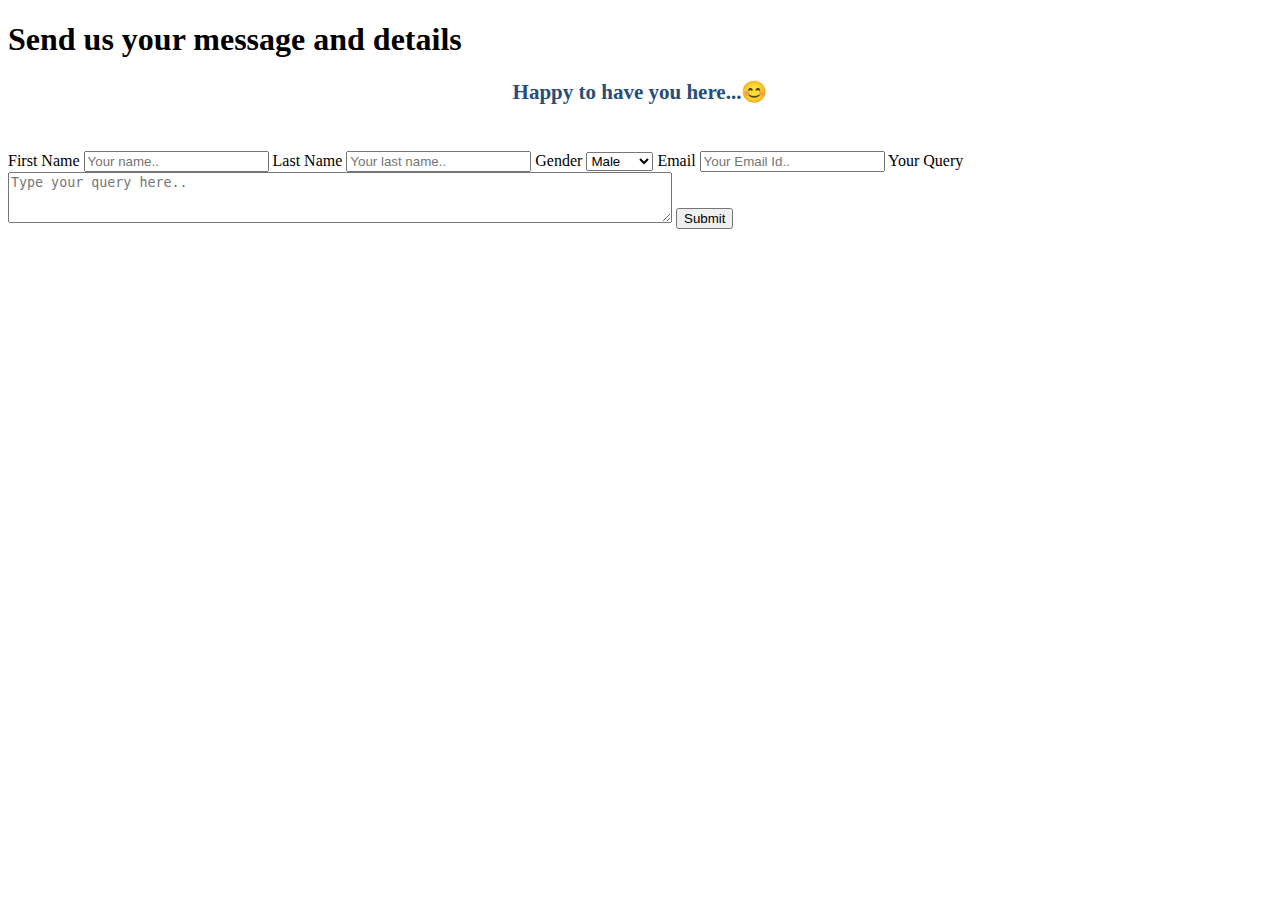
==== contact-us-form.html @ dbe7200f "Add files via upload" ====
<!DOCTYPE html>
<html lang="en">
<head>
    <meta charset="UTF-8">
    <meta http-equiv="X-UA-Compatible" content="IE=edge">
    <meta name="viewport" content="width=device-width, initial-scale=1.0">
    <title>Contact Us</title>
    <link rel="stylesheet" href="/CSS/styles.css">
</head>
<body class="form-body">
    <h1 id="form-heading">Send us your message and details</h1>
    <div >
       <form action=""  class="div-form">
           <h3 style="text-align: center; color: #284E78; font-size: 21px;">Happy to have you here...😊<br><br></h3>
        <label for="fname">First Name</label>
        <input type="text" id="fname" name="firstname" placeholder="Your name.." required>
    
        <label for="lname">Last Name</label>
        <input type="text" id="lname" name="lastname" placeholder="Your last name.." required>
    
        <label for="country">Gender</label>
        <select id="country" name="gender">
          <option value="Male">Male</option>
          <option value="Female">Female</option>
          <option value="Other">Other</option>
        </select>

        <label for="email">Email</label>
        <input type="text" id="email" name="email" placeholder="Your Email Id.." required>

        <label for="query">Your Query</label>
        <textarea id="query" name="query" rows="3" cols="80" required placeholder="Type your query here.."></textarea>
      
        <input type="submit" value="Submit">

        
       </form>
    </div>
  

</body>
</html>
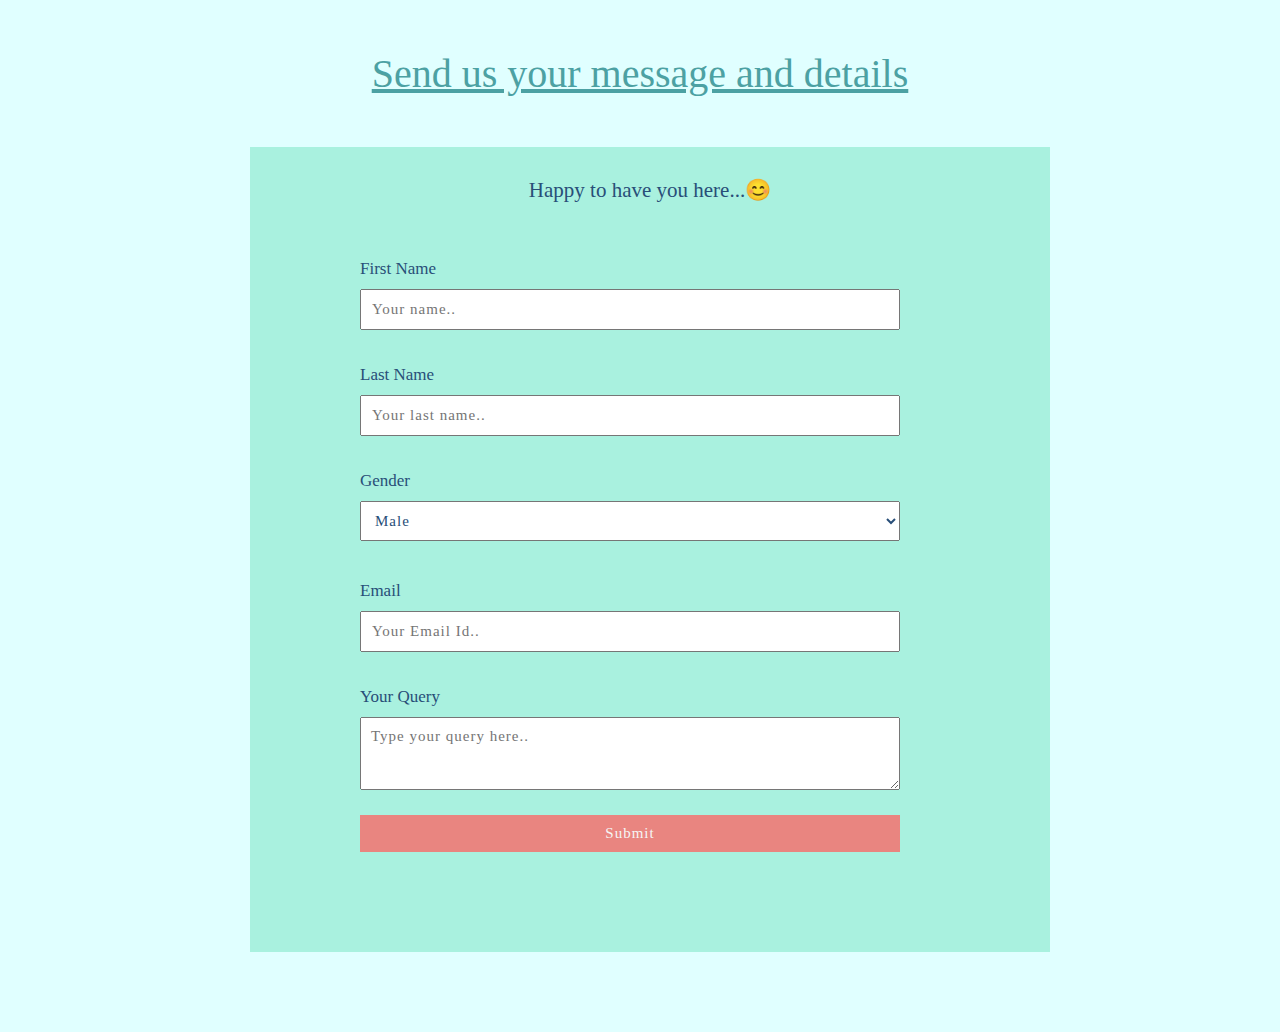
==== commit af8873b8: "Update contact-us-form.html" ====
--- a/contact-us-form.html
+++ b/contact-us-form.html
@@ -5,7 +5,7 @@
     <meta http-equiv="X-UA-Compatible" content="IE=edge">
     <meta name="viewport" content="width=device-width, initial-scale=1.0">
     <title>Contact Us</title>
-    <link rel="stylesheet" href="/CSS/styles.css">
+    <link rel="stylesheet" href="styles.css">
 </head>
 <body class="form-body">
     <h1 id="form-heading">Send us your message and details</h1>
@@ -39,4 +39,4 @@
   
 
 </body>
-</html>+</html>
--- a/styles.css
+++ b/styles.css
@@ -0,0 +1,293 @@
+
+* {
+    box-sizing: border-box;
+}
+
+body {
+    margin: 0;
+    }
+
+div.top {
+    background-color: #E8F0F2;
+    height: 41rem;
+}
+
+.middle {
+    text-align: left;
+   
+    width: 78%;
+    margin-left: 150px;
+    padding-top: 100px;
+}
+
+.backcolor-only {
+    background-color: #D8E3E7;
+}
+
+.bottom {
+    text-align: center;
+    background-color: #E8F0F2;
+    padding-bottom: 10px;
+}
+
+.cloud1 {
+    position: absolute;
+    margin-left: 300px;
+    position: absolute;
+    padding-top: 20px;
+    margin-left: 60px;
+    margin-top: 50px;
+    display: block;
+    
+}
+
+.cloud2 {
+    position: absolute;
+    margin-left: 900px;
+    margin-top: 180px;
+
+}
+
+.cloud3 {
+    position: absolute;
+    margin-left: 260px;
+    margin-top: 300px;
+}
+
+.mount {
+    margin-left: 330px;
+    position: absolute;
+    margin-top: 240px;
+}
+
+#top-heading {
+    margin-left: 410px;
+    margin-top: 120px;
+    text-align: center;
+    font-family: 'Dancing Script', cursive;
+    font-size: 70px;
+    color: #39A2DB;
+    font-weight: 600;
+    position: absolute;
+    
+}
+
+
+h1 {
+    font-family: 'Dancing Script', cursive;
+    font-size: 40px;
+    color: #39A2DB;
+    font-weight: 300;
+}
+
+
+.headpara {
+    text-align: center;
+    font-size: 40px;
+    position: absolute;
+    font-family: 'Caveat', cursive;
+    color: #39A2DB;
+    font-weight: 100;
+    margin-left: 550px;
+    margin-top: 220px;  
+}
+
+h2 {
+    color: #39A2DB;
+    font-family: Georgia, 'Times New Roman', Times, serif;
+    top: 0;
+    margin: 0;
+
+}
+
+h3 {
+    color: #39A2DB;
+    font-family: Georgia, 'Times New Roman', Times, serif;
+    font-weight: 100;
+}
+
+h4{
+    display: inline-block;
+    color: #3C8DAD;
+}
+
+p {
+    font-family: 'Lucida Sans', 'Lucida Sans Regular', 'Lucida Grande', 'Lucida Sans Unicode', Geneva, Verdana, sans-serif;
+    margin: 0;
+}
+
+.profile {
+    height: 300px;
+    width: 70%;
+}
+
+.rosh-profile-pic {
+    float: left;
+    margin-right: 110px;
+}
+
+.skills {
+    width: 100%;
+}
+
+.skill-logo {
+    float: left;
+    margin-right: 110px;
+    padding-top: 10px;
+}
+
+.bootstrap {
+    position: relative;
+    bottom: 85px;
+    left: 600px;
+    display: inline;
+}
+
+
+.javascript {
+    position: relative;
+    bottom: 184px;
+    left: 450px;
+    display: inline-block;
+}
+
+.contact-me {
+    padding-top: 20px;
+    
+}
+
+.footer-link {
+    text-decoration: none;
+    margin-left: 2px;
+    color: lightseagreen;
+    font-size: 18px;
+}
+
+.footer-link:hover {
+    text-decoration: none;
+    margin-left: 2px;
+    color: rgb(7, 136, 129);
+    font-size: 19px;
+}
+
+
+.btn {
+	box-shadow:inset 0px 1px 0px 0px #bee2f9;
+	background:linear-gradient(to bottom, #63b8ee 5%, #468ccf 100%);
+	background-color:#63b8ee;
+	border-radius:7px;
+	border:1px solid #3866a3;
+	display:inline-block;
+	cursor:pointer;
+	color:whitesmoke;
+	font-family: Georgia, 'Times New Roman', Times, serif;
+	font-size:17px;
+	padding:13px 24px;
+	text-decoration:none;
+	text-shadow:0px 1px 0px #7cacde;
+}
+.btn:hover {
+	background:linear-gradient(to bottom, #468ccf 5%, #63b8ee 100%);
+	background-color:#468ccf;
+    
+}
+.btn:active {
+	position:relative;
+	top:1px;
+}
+
+.form-body {
+   
+    background-color: lightcyan;
+   
+    
+}
+
+#form-heading {
+    text-align: center;
+    margin: 50px 200px 0 200px ;
+    padding-bottom: 50px;
+    text-decoration: underline;
+    color: #4CA1A3;
+    font-family : Georgia, 'Times New Roman', Times, serif;
+
+}
+
+.div-form
+{   padding: 10px 100px 80px 100px;
+   
+    background-color:  #A9F1DF;
+
+    margin: 0px 0px 80px 250px;
+    width: 62.5%;
+
+
+}
+
+input[type=text] {
+
+    width: 90%;
+    padding: 10px;
+    display: block;
+    margin-bottom: 25px;
+    margin-left: 10px;
+    color: #284E78;
+    font-family : Georgia, 'Times New Roman', Times, serif;
+    font-size: 15px;
+    letter-spacing: 1px;
+}
+
+
+select {
+
+    width: 90%;
+    padding: 10px;
+    display: block;
+    margin-bottom: 30px;
+    margin-left: 10px;
+    color: #284E78;
+    font-family: Georgia, 'Times New Roman', Times, serif;
+    font-size: 15px;
+    letter-spacing: 1px;
+}
+
+
+label {
+    display: block;
+    padding: 10px;
+    font-family: Georgia, 'Times New Roman', Times, serif;
+    font-size: 17px;
+    color: #284E78;
+}
+
+input[type=submit] {
+    width: 90%;
+    padding: 10px;
+    display: block;
+    margin-bottom: 20px;
+    margin-left: 10px;
+    background-color: #E98580;
+    border: none;
+    color: whitesmoke;
+    font-family: Georgia, 'Times New Roman', Times, serif;
+    font-size: 15px;
+    letter-spacing: 1px;
+}
+
+input[type=submit]:hover {
+    background-color: #D83A56;
+  }
+
+  #query {
+    width: 90%;
+    padding: 10px;
+    display: block;
+    margin-bottom: 25px;
+    margin-left: 10px;
+    color: #284E78;
+    font-family : Georgia, 'Times New Roman', Times, serif;
+    font-size: 15px;
+    letter-spacing: 1px;
+  }
+  
+
